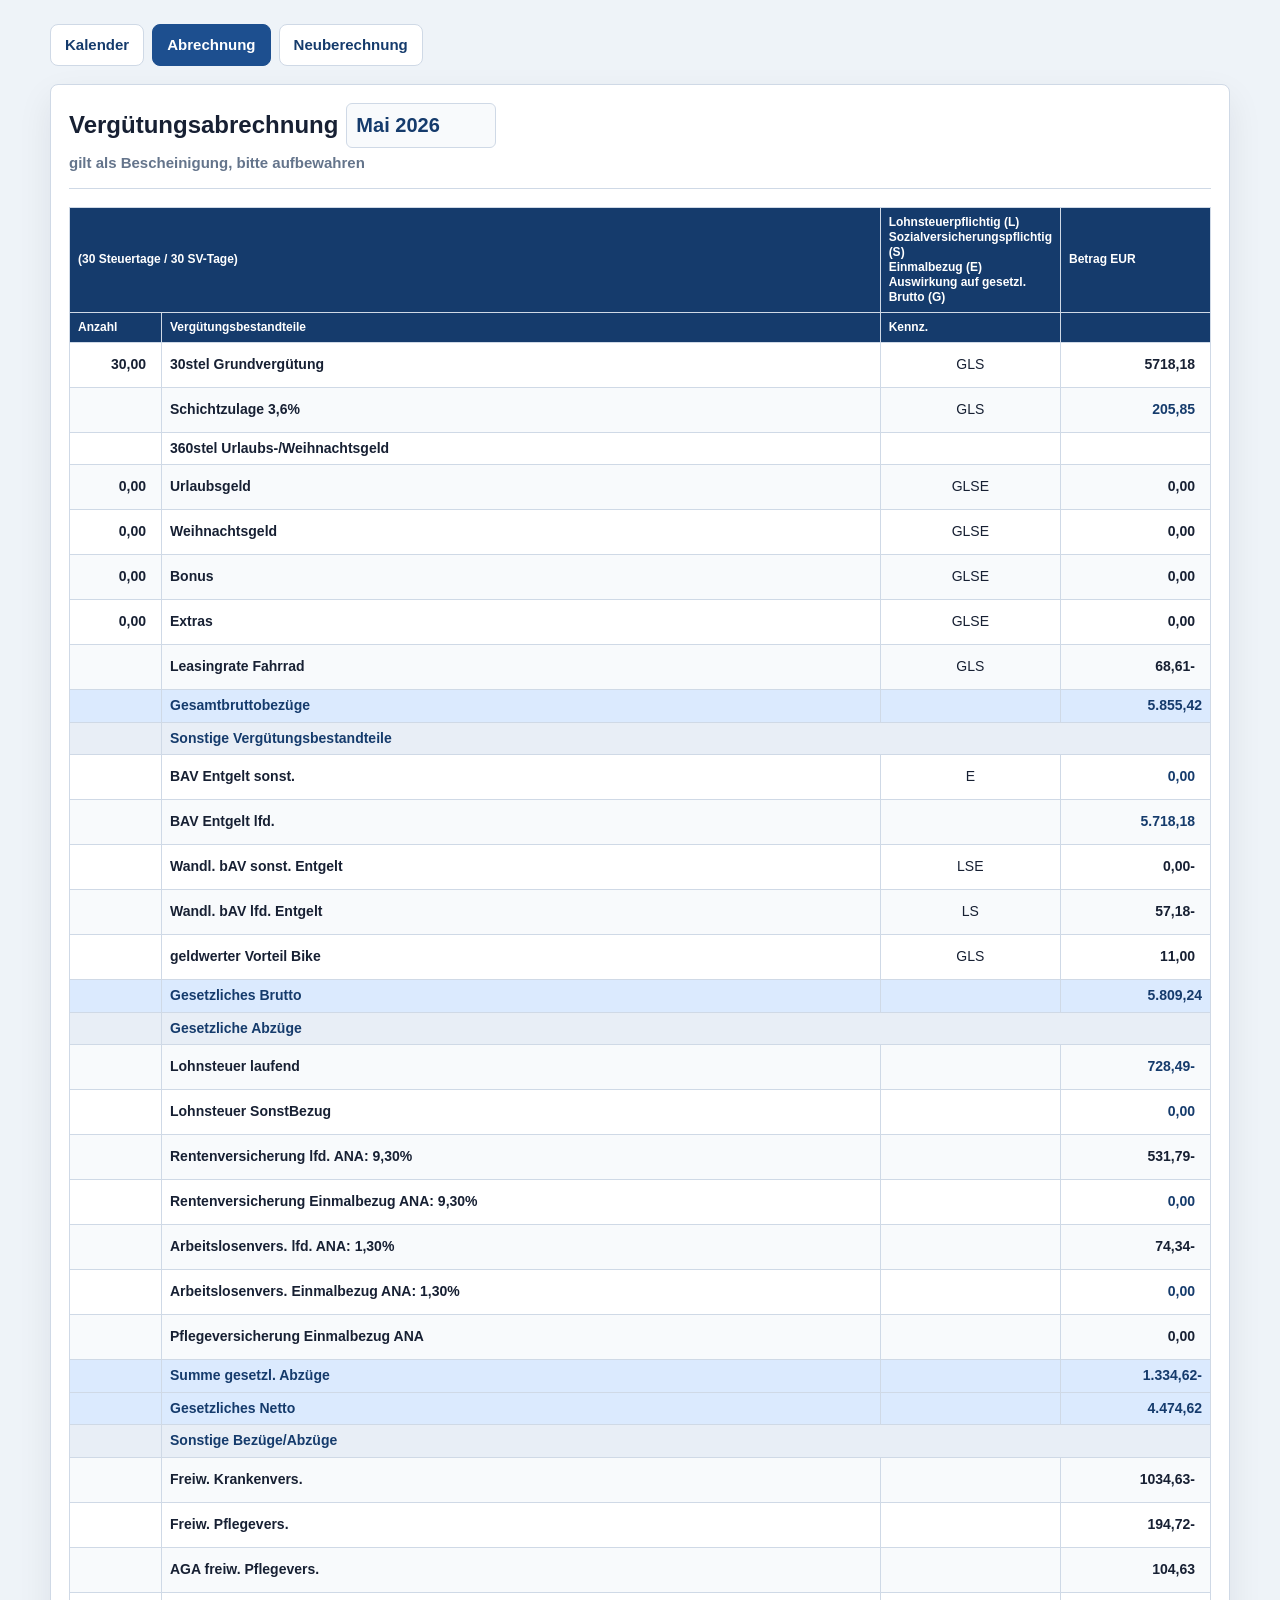
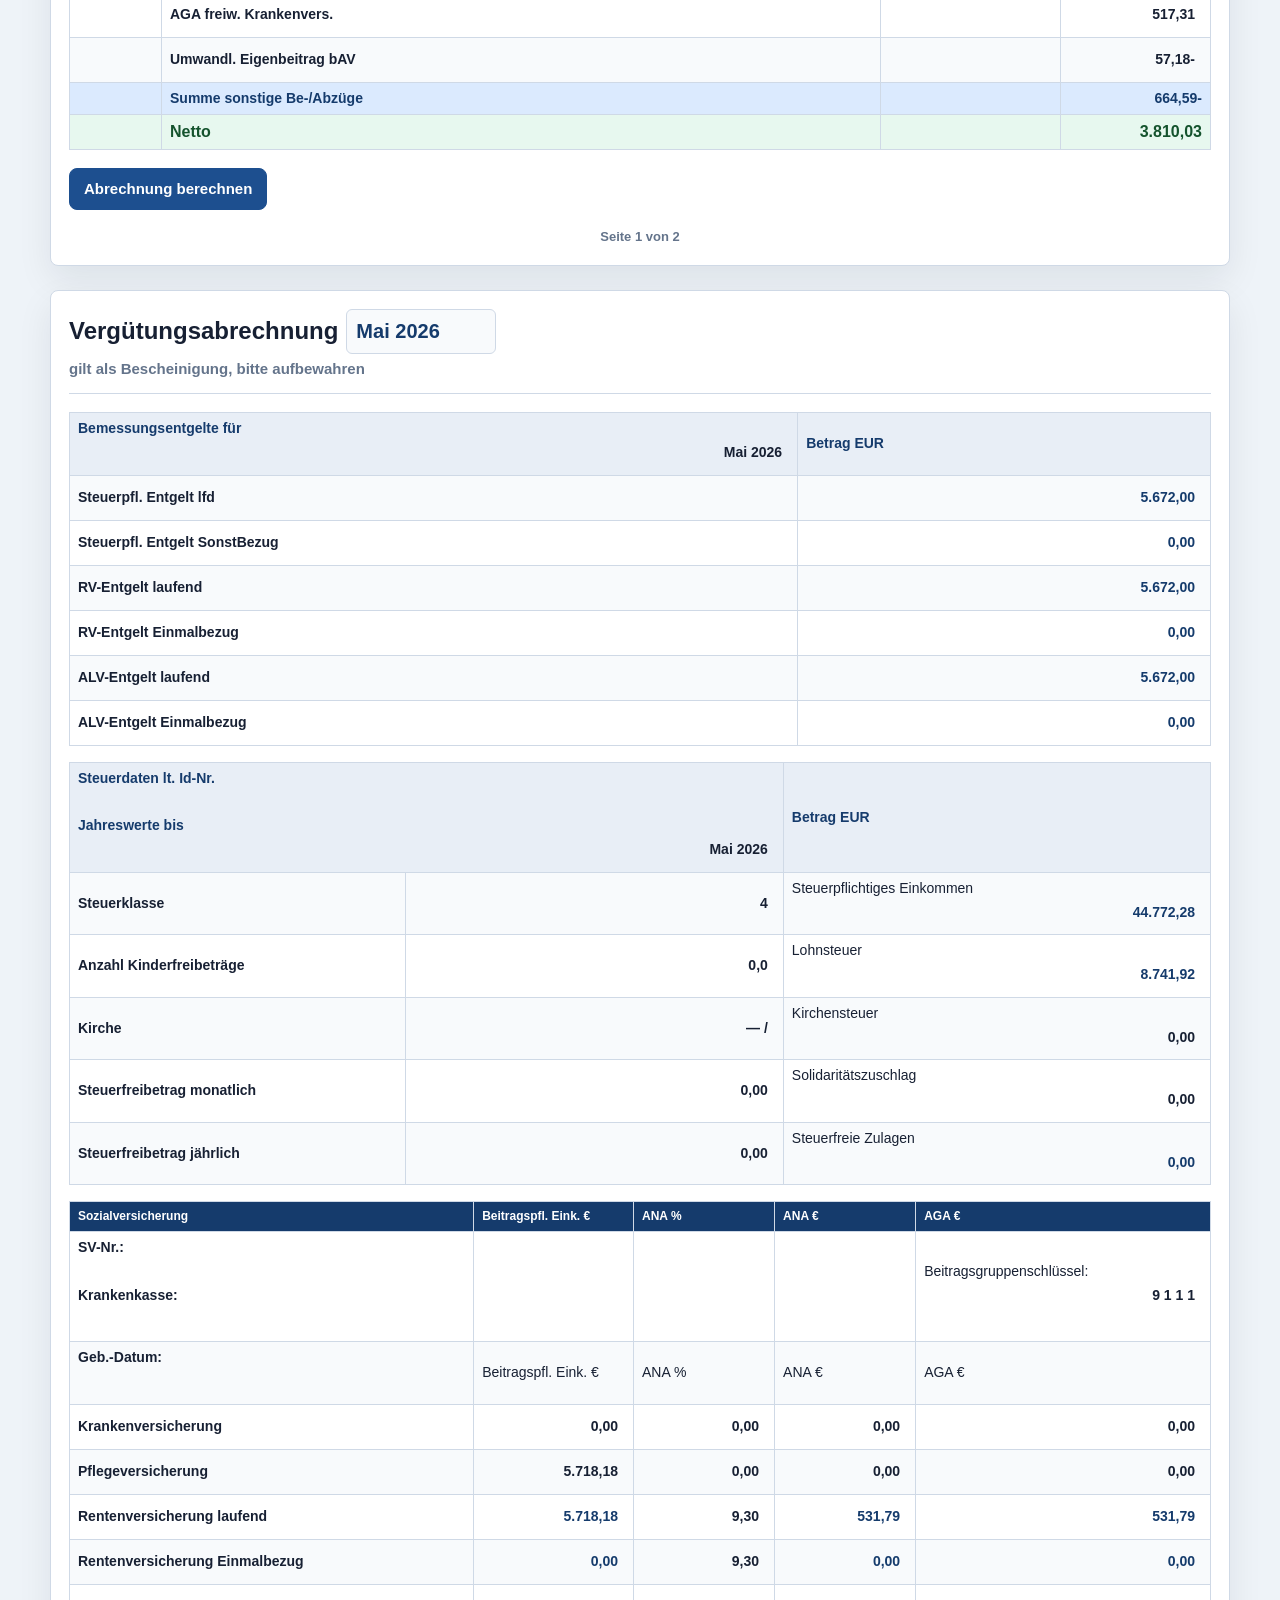
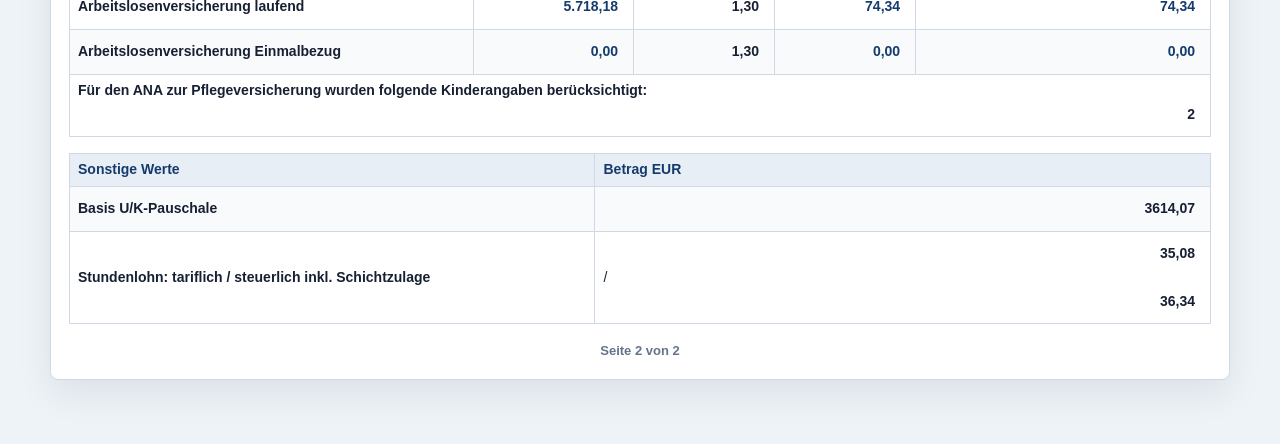
==== abrechnung.html @ 5025bce4 "Create iPhone payroll app" ====
<!doctype html>
<html lang="de">
  <head>
    <!-- Zeichensatz -->
    <meta charset="UTF-8" />

    <!-- Mobile Darstellung -->
    <meta
      name="viewport"
      content="width=device-width, initial-scale=1.0, viewport-fit=cover"
    />
    <meta name="theme-color" content="#1d4f8f" />
    <meta name="mobile-web-app-capable" content="yes" />
    <meta name="apple-mobile-web-app-capable" content="yes" />
    <meta name="apple-mobile-web-app-title" content="LohnApp" />
    <meta name="apple-mobile-web-app-status-bar-style" content="default" />
    <link rel="manifest" href="manifest.webmanifest" />
    <link rel="apple-touch-icon" href="icons/apple-touch-icon.png" />

    <title>Vergütungsabrechnung</title>

    <!-- Gemeinsamer Style -->
    <link rel="stylesheet" href="css/base.css?v=20260613" />

    <!-- Nur Abrechnung-Style -->
    <link rel="stylesheet" href="css/abrechnung.css?v=20260613" />
  </head>

  <body>
    <main class="payroll-page">
      <!-- Navigation -->
      <nav class="nav">
        <a href="index.html">Kalender</a>
        <a class="active" href="abrechnung.html">Abrechnung</a>
        <a href="neuberechnung.html">Neuberechnung</a>
      </nav>

      <!-- =====================================================
           SEITE 1: LAUFENDE ABRECHNUNG
      ====================================================== -->
      <section class="payslip">
        <header class="payslip-header">
          <h1>
            Vergütungsabrechnung
            <input id="abrechnungTitel" value="Mai 2026" />
          </h1>

          <p>gilt als Bescheinigung, bitte aufbewahren</p>
        </header>

        <table class="payslip-table main-table">
          <thead>
            <tr>
              <th colspan="2">(30 Steuertage / 30 SV-Tage)</th>
              <th>
                Lohnsteuerpflichtig (L)<br />
                Sozialversicherungspflichtig (S)<br />
                Einmalbezug (E)<br />
                Auswirkung auf gesetzl. Brutto (G)
              </th>
              <th>Betrag EUR</th>
            </tr>

            <tr>
              <th>Anzahl</th>
              <th>Vergütungsbestandteile</th>
              <th>Kennz.</th>
              <th></th>
            </tr>
          </thead>

          <tbody>
            <!-- Grundvergütung -->
            <tr>
              <td><input id="grundAnzahl" value="30,00" /></td>
              <td>30stel Grundvergütung</td>
              <td>GLS</td>
              <td><input id="grundBetrag" value="5718,18" /></td>
            </tr>

            <tr>
              <td></td>
              <td>Schichtzulage 3,6%</td>
              <td>GLS</td>
              <td><input id="schichtzulageBetrag" value="0,00" readonly /></td>
            </tr>

            <!-- Hinweiszeile wie echte Abrechnung -->
            <tr>
              <td></td>
              <td>360stel Urlaubs-/Weihnachtsgeld</td>
              <td></td>
              <td></td>
            </tr>

            <!-- Manuelle Sonderzahlungen -->
            <tr>
              <td><input id="urlaubsgeldAnzahl" value="0,00" /></td>
              <td>Urlaubsgeld</td>
              <td>GLSE</td>
              <td><input id="urlaubsgeldBetrag" value="0,00" /></td>
            </tr>

            <tr>
              <td><input id="weihnachtsgeldAnzahl" value="0,00" /></td>
              <td>Weihnachtsgeld</td>
              <td>GLSE</td>
              <td><input id="weihnachtsgeldBetrag" value="0,00" /></td>
            </tr>

            <tr>
              <td><input id="bonusAnzahl" value="0,00" /></td>
              <td>Bonus</td>
              <td>GLSE</td>
              <td><input id="bonusBetrag" value="0,00" /></td>
            </tr>

            <tr>
              <td><input id="extrasAnzahl" value="0,00" /></td>
              <td>Extras</td>
              <td>GLSE</td>
              <td><input id="extrasBetrag" value="0,00" /></td>
            </tr>

            <!-- Fahrrad Leasing ist negativ, weil Minus am Ende steht -->
            <tr>
              <td></td>
              <td>Leasingrate Fahrrad</td>
              <td>GLS</td>
              <td><input id="leasingrateFahrrad" value="68,61-" /></td>
            </tr>

            <!-- Summe Brutto -->
            <tr class="total-row">
              <td></td>
              <td>Gesamtbruttobezüge</td>
              <td></td>
              <td id="gesamtBrutto">0,00</td>
            </tr>

            <!-- Sonstige Vergütungsbestandteile -->
            <tr class="section-row">
              <td></td>
              <td colspan="3">Sonstige Vergütungsbestandteile</td>
            </tr>

            <tr>
              <td></td>
              <td>BAV Entgelt sonst.</td>
              <td>E</td>
              <td><input id="bavSonst" value="0,00" readonly /></td>
            </tr>

            <tr>
              <td></td>
              <td>BAV Entgelt lfd.</td>
              <td></td>
              <td><input id="bavLfd" value="5718,18" readonly /></td>
            </tr>

            <tr>
              <td></td>
              <td>Wandl. bAV sonst. Entgelt</td>
              <td>LSE</td>
              <td><input id="wandlBavSonst" value="0,00-" /></td>
            </tr>

            <tr>
              <td></td>
              <td>Wandl. bAV lfd. Entgelt</td>
              <td>LS</td>
              <td><input id="bavEigenbeitrag" value="57,18-" /></td>
            </tr>

            <tr>
              <td></td>
              <td>geldwerter Vorteil Bike</td>
              <td>GLS</td>
              <td><input id="geldwerterVorteilBike" value="11,00" /></td>
            </tr>

            <tr class="total-row">
              <td></td>
              <td>Gesetzliches Brutto</td>
              <td></td>
              <td id="gesetzlichesBrutto">0,00</td>
            </tr>

            <!-- Gesetzliche Abzüge -->
            <tr class="section-row">
              <td></td>
              <td colspan="3">Gesetzliche Abzüge</td>
            </tr>

            <tr>
              <td></td>
              <td>Lohnsteuer laufend</td>
              <td></td>
              <td><input id="lohnsteuerLaufend" value="0,00-" readonly /></td>
            </tr>

            <tr>
              <td></td>
              <td>Lohnsteuer SonstBezug</td>
              <td></td>
              <td>
                <input id="lohnsteuerSonstBezug" value="0,00-" readonly />
              </td>
            </tr>

            <tr>
              <td></td>
              <td>Rentenversicherung lfd. ANA: 9,30%</td>
              <td></td>
              <td><input id="rentenversicherungLfd" value="0,00-" /></td>
            </tr>

            <tr>
              <td></td>
              <td>Rentenversicherung Einmalbezug ANA: 9,30%</td>
              <td></td>
              <td>
                <input id="rentenversicherungEinmalig" value="0,00-" readonly />
              </td>
            </tr>

            <tr>
              <td></td>
              <td>Arbeitslosenvers. lfd. ANA: 1,30%</td>
              <td></td>
              <td><input id="arbeitslosenversicherungLfd" value="0,00-" /></td>
            </tr>

            <tr>
              <td></td>
              <td>Arbeitslosenvers. Einmalbezug ANA: 1,30%</td>
              <td></td>
              <td>
                <input
                  id="arbeitslosenversicherungEinmalig"
                  value="0,00-"
                  readonly
                />
              </td>
            </tr>

            <tr>
              <td></td>
              <td>Pflegeversicherung Einmalbezug ANA</td>
              <td></td>
              <td><input id="pflegeversicherungEinmalig" value="0,00-" /></td>
            </tr>

            <tr class="total-row">
              <td></td>
              <td>Summe gesetzl. Abzüge</td>
              <td></td>
              <td id="gesetzlicheAbzuege">0,00-</td>
            </tr>

            <tr class="total-row">
              <td></td>
              <td>Gesetzliches Netto</td>
              <td></td>
              <td id="gesetzlichesNetto">0,00</td>
            </tr>

            <!-- Sonstige Bezüge / Abzüge -->
            <tr class="section-row">
              <td></td>
              <td colspan="3">Sonstige Bezüge/Abzüge</td>
            </tr>

            <tr>
              <td></td>
              <td>Freiw. Krankenvers.</td>
              <td></td>
              <td><input id="freiwKrankenversicherung" value="1034,63-" /></td>
            </tr>

            <tr>
              <td></td>
              <td>Freiw. Pflegevers.</td>
              <td></td>
              <td><input id="freiwPflegeversicherung" value="194,72-" /></td>
            </tr>

            <tr>
              <td></td>
              <td>AGA freiw. Pflegevers.</td>
              <td></td>
              <td><input id="agaPflegeversicherung" value="104,63" /></td>
            </tr>

            <tr>
              <td></td>
              <td>AGA freiw. Krankenvers.</td>
              <td></td>
              <td><input id="agaKrankenversicherung" value="517,31" /></td>
            </tr>

            <tr>
              <td></td>
              <td>Umwandl. Eigenbeitrag bAV</td>
              <td></td>
              <td><input id="umwandlEigenbeitragBav" value="0,00-" /></td>
            </tr>

            <tr class="total-row">
              <td></td>
              <td>Summe sonstige Be-/Abzüge</td>
              <td></td>
              <td id="sonstigeAbzuege">0,00-</td>
            </tr>

            <tr class="netto-row">
              <td></td>
              <td>Netto</td>
              <td></td>
              <td id="netto">0,00</td>
            </tr>
          </tbody>
        </table>

        <button id="abrechnungBerechnenBtn" class="print-btn">
          Abrechnung berechnen
        </button>

        <div class="page-number">Seite 1 von 2</div>
      </section>

      <!-- =====================================================
           SEITE 2: BEMESSUNG / STEUER / SV
      ====================================================== -->
      <section class="payslip payslip-page-two">
        <header class="payslip-header">
          <h1>
            Vergütungsabrechnung
            <input id="abrechnungTitel2" value="Mai 2026" />
          </h1>

          <p>gilt als Bescheinigung, bitte aufbewahren</p>
        </header>

        <!-- Bemessungsentgelte -->
        <table class="payslip-info-table">
          <tbody>
            <tr class="section-row">
              <td colspan="2">
                Bemessungsentgelte für
                <input id="bemessungsMonat" value="Mai 2026" />
              </td>
              <td>Betrag EUR</td>
            </tr>

            <tr>
              <td colspan="2">Steuerpfl. Entgelt lfd</td>
              <td><input id="steuerpflEntgeltLfd" value="0,00" readonly /></td>
            </tr>

            <tr>
              <td colspan="2">Steuerpfl. Entgelt SonstBezug</td>
              <td>
                <input id="steuerpflEntgeltSonst" value="0,00" readonly />
              </td>
            </tr>

            <tr>
              <td colspan="2">RV-Entgelt laufend</td>
              <td><input id="rvEntgeltLaufend" value="0,00" readonly /></td>
            </tr>

            <tr>
              <td colspan="2">RV-Entgelt Einmalbezug</td>
              <td><input id="rvEntgeltEinmal" value="0,00" readonly /></td>
            </tr>

            <tr>
              <td colspan="2">ALV-Entgelt laufend</td>
              <td><input id="alvEntgeltLaufend" value="0,00" readonly /></td>
            </tr>

            <tr>
              <td colspan="2">ALV-Entgelt Einmalbezug</td>
              <td><input id="alvEntgeltEinmal" value="0,00" readonly /></td>
            </tr>
          </tbody>
        </table>

        <!-- Steuerdaten -->
        <table class="payslip-info-table">
          <tbody>
            <tr class="section-row">
              <td colspan="2">
                Steuerdaten lt. Id-Nr.
                <input id="steuerId" value="" />
                Jahreswerte bis
                <input id="steuerJahrBis" value="Mai 2026" />
              </td>
              <td>Betrag EUR</td>
            </tr>

            <tr>
              <td>Steuerklasse</td>
              <td><input id="steuerklasse" value="4" /></td>
              <td>
                Steuerpflichtiges Einkommen
                <input id="steuerpflichtigesEinkommen" value="0,00" readonly />
              </td>
            </tr>

            <tr>
              <td>Anzahl Kinderfreibeträge</td>
              <td><input id="kinderfreibetraege" value="0,0" /></td>
              <td>
                Lohnsteuer
                <input id="jahresLohnsteuer" value="0,00" readonly />
              </td>
            </tr>

            <tr>
              <td>Kirche</td>
              <td><input id="kirche" value="— /" /></td>
              <td>
                Kirchensteuer
                <input id="kirchensteuer" value="0,00" />
              </td>
            </tr>

            <tr>
              <td>Steuerfreibetrag monatlich</td>
              <td><input id="steuerfreibetragMonatlich" value="0,00" /></td>
              <td>
                Solidaritätszuschlag
                <input id="soli" value="0,00" />
              </td>
            </tr>

            <tr>
              <td>Steuerfreibetrag jährlich</td>
              <td><input id="steuerfreibetragJaehrlich" value="0,00" /></td>
              <td>
                Steuerfreie Zulagen
                <input id="steuerfreieZulagen" value="0,00" readonly />
              </td>
            </tr>
          </tbody>
        </table>

        <!-- Sozialversicherung -->
        <table class="payslip-sv-table">
          <thead>
            <tr>
              <th>Sozialversicherung</th>
              <th>Beitragspfl. Eink. €</th>
              <th>ANA %</th>
              <th>ANA €</th>
              <th>AGA €</th>
            </tr>
          </thead>

          <tbody>
            <tr>
              <td>
                SV-Nr.:
                <input id="svNummer" value="" />
                Krankenkasse:
                <input
                  id="krankenkasse"
                  value=""
                />
              </td>
              <td></td>
              <td></td>
              <td></td>
              <td>
                Beitragsgruppenschlüssel:
                <input id="beitragsgruppe" value="9 1 1 1" />
              </td>
            </tr>

            <tr>
              <td>
                Geb.-Datum: <input id="geburtsdatum" value="" />
              </td>
              <td>Beitragspfl. Eink. €</td>
              <td>ANA %</td>
              <td>ANA €</td>
              <td>AGA €</td>
            </tr>

            <tr>
              <td>Krankenversicherung</td>
              <td><input id="kvEinkommen" value="0,00" /></td>
              <td><input id="kvAnaProzent" value="0,00" /></td>
              <td><input id="kvAnaEuro" value="0,00" /></td>
              <td><input id="kvAgaEuro" value="0,00" /></td>
            </tr>

            <tr>
              <td>Pflegeversicherung</td>
              <td><input id="pvEinkommen" value="0,00" /></td>
              <td><input id="pvAnaProzent" value="0,00" /></td>
              <td><input id="pvAnaEuro" value="0,00" /></td>
              <td><input id="pvAgaEuro" value="0,00" /></td>
            </tr>

            <tr>
              <td>Rentenversicherung laufend</td>
              <td><input id="rvEinkommen" value="0,00" readonly /></td>
              <td><input id="rvAnaProzent" value="9,30" /></td>
              <td><input id="rvAnaEuro" value="0,00" readonly /></td>
              <td><input id="rvAgaEuro" value="0,00" readonly /></td>
            </tr>

            <tr>
              <td>Rentenversicherung Einmalbezug</td>
              <td><input id="rvEinmalEinkommen" value="0,00" readonly /></td>
              <td><input id="rvEinmalProzent" value="9,30" /></td>
              <td><input id="rvEinmalAnaEuro" value="0,00" readonly /></td>
              <td><input id="rvEinmalAgaEuro" value="0,00" readonly /></td>
            </tr>

            <tr>
              <td>Arbeitslosenversicherung laufend</td>
              <td><input id="alvEinkommen" value="0,00" readonly /></td>
              <td><input id="alvAnaProzent" value="1,30" /></td>
              <td><input id="alvAnaEuro" value="0,00" readonly /></td>
              <td><input id="alvAgaEuro" value="0,00" readonly /></td>
            </tr>

            <tr>
              <td>Arbeitslosenversicherung Einmalbezug</td>
              <td><input id="alvEinmalEinkommen" value="0,00" readonly /></td>
              <td><input id="alvEinmalProzent" value="1,30" /></td>
              <td><input id="alvEinmalAnaEuro" value="0,00" readonly /></td>
              <td><input id="alvEinmalAgaEuro" value="0,00" readonly /></td>
            </tr>

            <tr>
              <td colspan="5">
                Für den ANA zur Pflegeversicherung wurden folgende Kinderangaben
                berücksichtigt:
                <input id="beruecksichtigteKinder" value="2" />
              </td>
            </tr>
          </tbody>
        </table>

        <!-- Sonstige Werte -->
        <table class="payslip-info-table">
          <tbody>
            <tr class="section-row">
              <td colspan="2">Sonstige Werte</td>
              <td>Betrag EUR</td>
            </tr>

            <tr>
              <td colspan="2">Basis U/K-Pauschale</td>
              <td><input id="basisUkPauschale" value="3614,07" /></td>
            </tr>

            <tr>
              <td colspan="2">
                Stundenlohn: tariflich / steuerlich inkl. Schichtzulage
              </td>
              <td>
                <input id="stundenlohnTariflich" value="35,08" />
                /
                <input id="stundenlohnSteuerlich" value="36,34" />
              </td>
            </tr>
          </tbody>
        </table>

        <div class="page-number">Seite 2 von 2</div>
      </section>
    </main>

    <!-- Nur Abrechnung-Script -->
    <script src="js/abrechnung.js?v=20260613"></script>
    <script src="js/app.js?v=20260613"></script>
  </body>
</html>
---- css/base.css ----
/* ==========================================
   BASIS
========================================== */

:root {
  --bg: #eef3f8;
  --surface: #ffffff;
  --surface-soft: #f8fafc;
  --surface-muted: #e8eef6;
  --text: #172033;
  --muted: #64748b;
  --border: #cfd9e6;
  --border-strong: #9aa9bc;
  --primary: #1d4f8f;
  --primary-dark: #153b6c;
  --primary-soft: #dbeafe;
  --danger: #b42318;
  --danger-soft: #fee4e2;
  --success-soft: #e7f8ef;
  --warning-soft: #fff4d6;
  --shadow: 0 14px 35px rgba(15, 23, 42, 0.08);
  --radius: 8px;
}

* {
  box-sizing: border-box;
  margin: 0;
  padding: 0;
}

html {
  min-width: 320px;
}

body {
  min-height: 100vh;
  background: var(--bg);
  color: var(--text);
  font-family: Inter, Arial, Helvetica, sans-serif;
  font-size: 15px;
  line-height: 1.45;
  -webkit-font-smoothing: antialiased;
  -webkit-tap-highlight-color: transparent;
}

/* ==========================================
   LAYOUT
========================================== */

.app,
.payroll-page,
.container {
  width: min(100% - 32px, 1500px);
  margin: 0 auto;
  padding: max(24px, env(safe-area-inset-top)) 0
    max(40px, env(safe-area-inset-bottom));
}

.payroll-page {
  width: min(100% - 32px, 1180px);
}

.app-header,
.payslip-header {
  margin-bottom: 18px;
}

.app-header {
  background: var(--surface);
  border: 1px solid var(--border);
  border-radius: var(--radius);
  box-shadow: var(--shadow);
  padding: 22px;
}

.app-header h1,
.payslip-header h1 {
  color: var(--text);
  font-size: 24px;
  font-weight: 800;
  letter-spacing: 0;
}

.app-header p,
.payslip-header p {
  color: var(--muted);
  font-weight: 600;
  margin-top: 4px;
}

/* ==========================================
   NAVIGATION
========================================== */

.nav {
  display: flex;
  flex-wrap: wrap;
  gap: 8px;
  margin: 0 0 18px;
}

.app-header .nav {
  margin: 18px 0 0;
}

.nav a {
  align-items: center;
  background: var(--surface);
  border: 1px solid var(--border);
  border-radius: var(--radius);
  color: var(--primary-dark);
  display: inline-flex;
  font-weight: 800;
  min-height: 40px;
  padding: 9px 14px;
  text-decoration: none;
}

.nav a:hover {
  border-color: var(--primary);
  color: var(--primary);
}

.nav a.active {
  background: var(--primary);
  border-color: var(--primary);
  color: #ffffff;
}

/* ==========================================
   FORMULARE UND BUTTONS
========================================== */

button,
input,
select {
  font: inherit;
}

button {
  background: var(--primary);
  border: 1px solid var(--primary);
  border-radius: var(--radius);
  color: #ffffff;
  cursor: pointer;
  font-weight: 800;
  min-height: 40px;
  padding: 9px 14px;
}

button:hover {
  background: var(--primary-dark);
  border-color: var(--primary-dark);
}

input,
select {
  background: #ffffff;
  border: 1px solid var(--border);
  border-radius: 6px;
  color: var(--text);
  min-height: 36px;
  padding: 7px 9px;
}

select,
button,
.nav a {
  touch-action: manipulation;
}

input:focus,
select:focus,
button:focus-visible,
.nav a:focus-visible {
  outline: 3px solid rgba(29, 79, 143, 0.18);
  outline-offset: 2px;
}

input[readonly] {
  background: var(--surface-soft);
  color: var(--text);
}

.danger {
  background: var(--danger);
  border-color: var(--danger);
  color: #ffffff;
}

.danger:hover {
  background: #8f1d14;
  border-color: #8f1d14;
}

.print-btn {
  margin-top: 18px;
}

/* ==========================================
   DRUCK
========================================== */

@media print {
  body {
    background: #ffffff;
  }

  .nav,
  .print-btn {
    display: none !important;
  }
}
---- css/abrechnung.css ----
/* ==========================================
   ABRECHNUNG
========================================== */

.payslip {
  background: var(--surface);
  border: 1px solid var(--border);
  border-radius: var(--radius);
  box-shadow: var(--shadow);
  color: var(--text);
  margin-bottom: 24px;
  overflow-x: auto;
  padding: 18px;
}

.payslip-header {
  border-bottom: 1px solid var(--border);
  padding-bottom: 14px;
  text-align: left;
}

.payslip-header h1 {
  align-items: center;
  display: flex;
  flex-wrap: wrap;
  gap: 8px;
}

.payslip-header h1 input {
  background: var(--surface-soft);
  border: 1px solid var(--border);
  color: var(--primary-dark);
  font-size: 20px;
  font-weight: 900;
  min-height: 36px;
  text-align: left;
  width: 150px;
}

/* ==========================================
   TABELLEN
========================================== */

.payslip-table,
.payslip-info-table,
.payslip-sv-table {
  border-collapse: collapse;
  font-size: 14px;
  line-height: 1.25;
  min-width: 900px;
  width: 100%;
}

.payslip-table th,
.payslip-table td,
.payslip-info-table th,
.payslip-info-table td,
.payslip-sv-table th,
.payslip-sv-table td {
  border: 1px solid var(--border);
  padding: 7px 8px;
  vertical-align: middle;
}

.payslip-table th,
.payslip-info-table th,
.payslip-sv-table th {
  background: var(--primary-dark);
  color: #ffffff;
  font-size: 12px;
  font-weight: 900;
  text-align: left;
}

.payslip-table tr:nth-child(even) td,
.payslip-info-table tr:nth-child(even) td,
.payslip-sv-table tr:nth-child(even) td {
  background: var(--surface-soft);
}

.payslip-table td:first-child {
  text-align: right;
  width: 92px;
}

.payslip-table td:nth-child(2) {
  font-weight: 750;
  min-width: 260px;
}

.payslip-table td:nth-child(3) {
  text-align: center;
  width: 88px;
}

.payslip-table td:nth-child(4),
.payslip-table td:nth-child(5) {
  font-weight: 850;
  text-align: right;
  width: 150px;
}

.payslip-table input,
.payslip-info-table input,
.payslip-sv-table input {
  background: transparent;
  border: 1px solid transparent;
  border-radius: 4px;
  font-size: 14px;
  font-weight: 800;
  min-height: 30px;
  padding: 4px 6px;
  text-align: right;
  width: 100%;
}

.payslip-table input:focus,
.payslip-info-table input:focus,
.payslip-sv-table input:focus {
  background: #ffffff;
  border-color: var(--primary);
  outline: none;
}

.payslip-table input[readonly],
.payslip-info-table input[readonly],
.payslip-sv-table input[readonly] {
  color: var(--primary-dark);
}

.section-row td {
  background: var(--surface-muted) !important;
  color: var(--primary-dark);
  font-weight: 900;
}

.total-row td {
  background: var(--primary-soft) !important;
  color: var(--primary-dark);
  font-weight: 900;
}

.netto-row td {
  background: var(--success-soft) !important;
  color: #14532d;
  font-size: 16px;
  font-weight: 900;
}

.payslip-info-table,
.payslip-sv-table {
  margin-top: 16px;
}

.payslip-info-table td:first-child,
.payslip-sv-table td:first-child {
  font-weight: 750;
}

.page-number {
  color: var(--muted);
  font-size: 13px;
  font-weight: 800;
  margin-top: 18px;
  text-align: center;
}

/* ==========================================
   DRUCK
========================================== */

@media print {
  .payroll-page {
    width: 100%;
    padding: 0;
  }

  .payslip {
    border: none;
    border-radius: 0;
    box-shadow: none;
    padding: 0;
  }
}

/* ==========================================
   RESPONSIVE
========================================== */

@media (max-width: 768px) {
  .payroll-page {
    width: min(100% - 20px, 1180px);
    padding-top: 12px;
  }

  .payslip {
    padding: 12px;
  }

  .payslip-header h1 {
    font-size: 20px;
  }
}
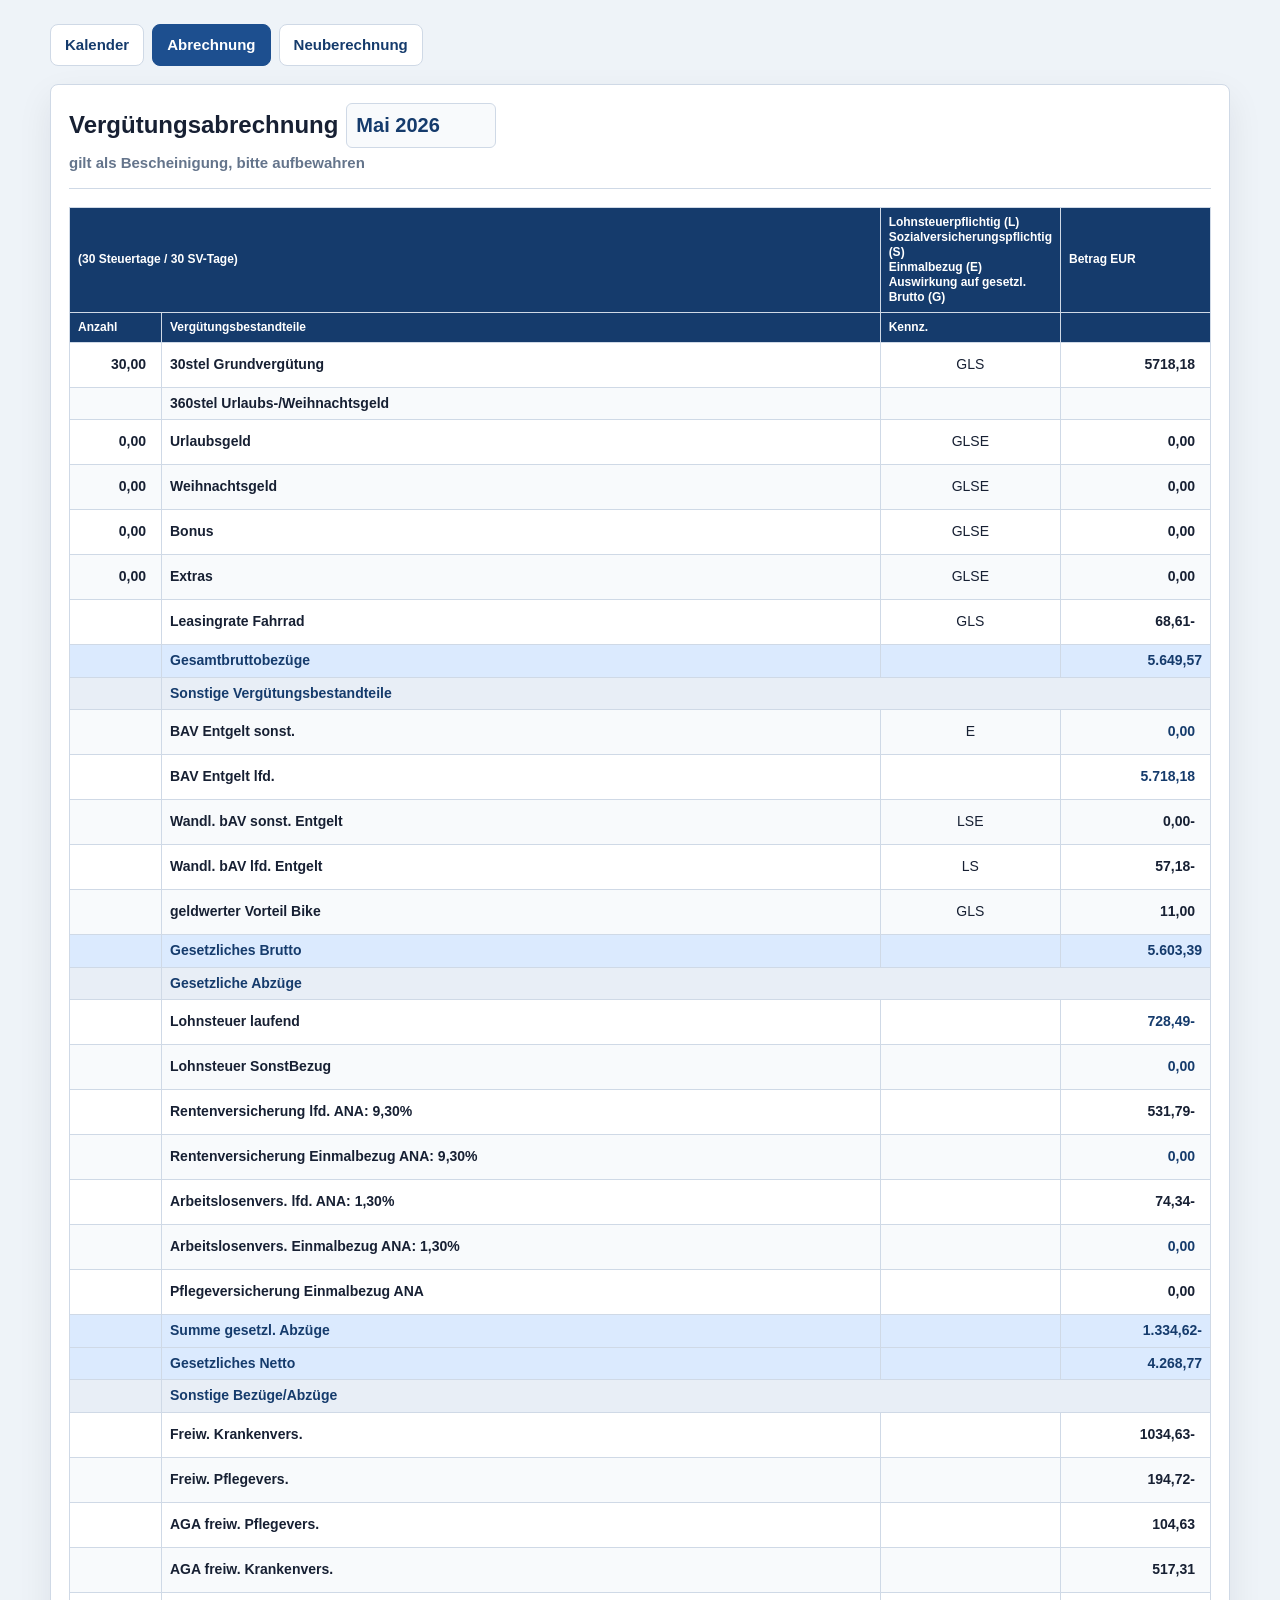
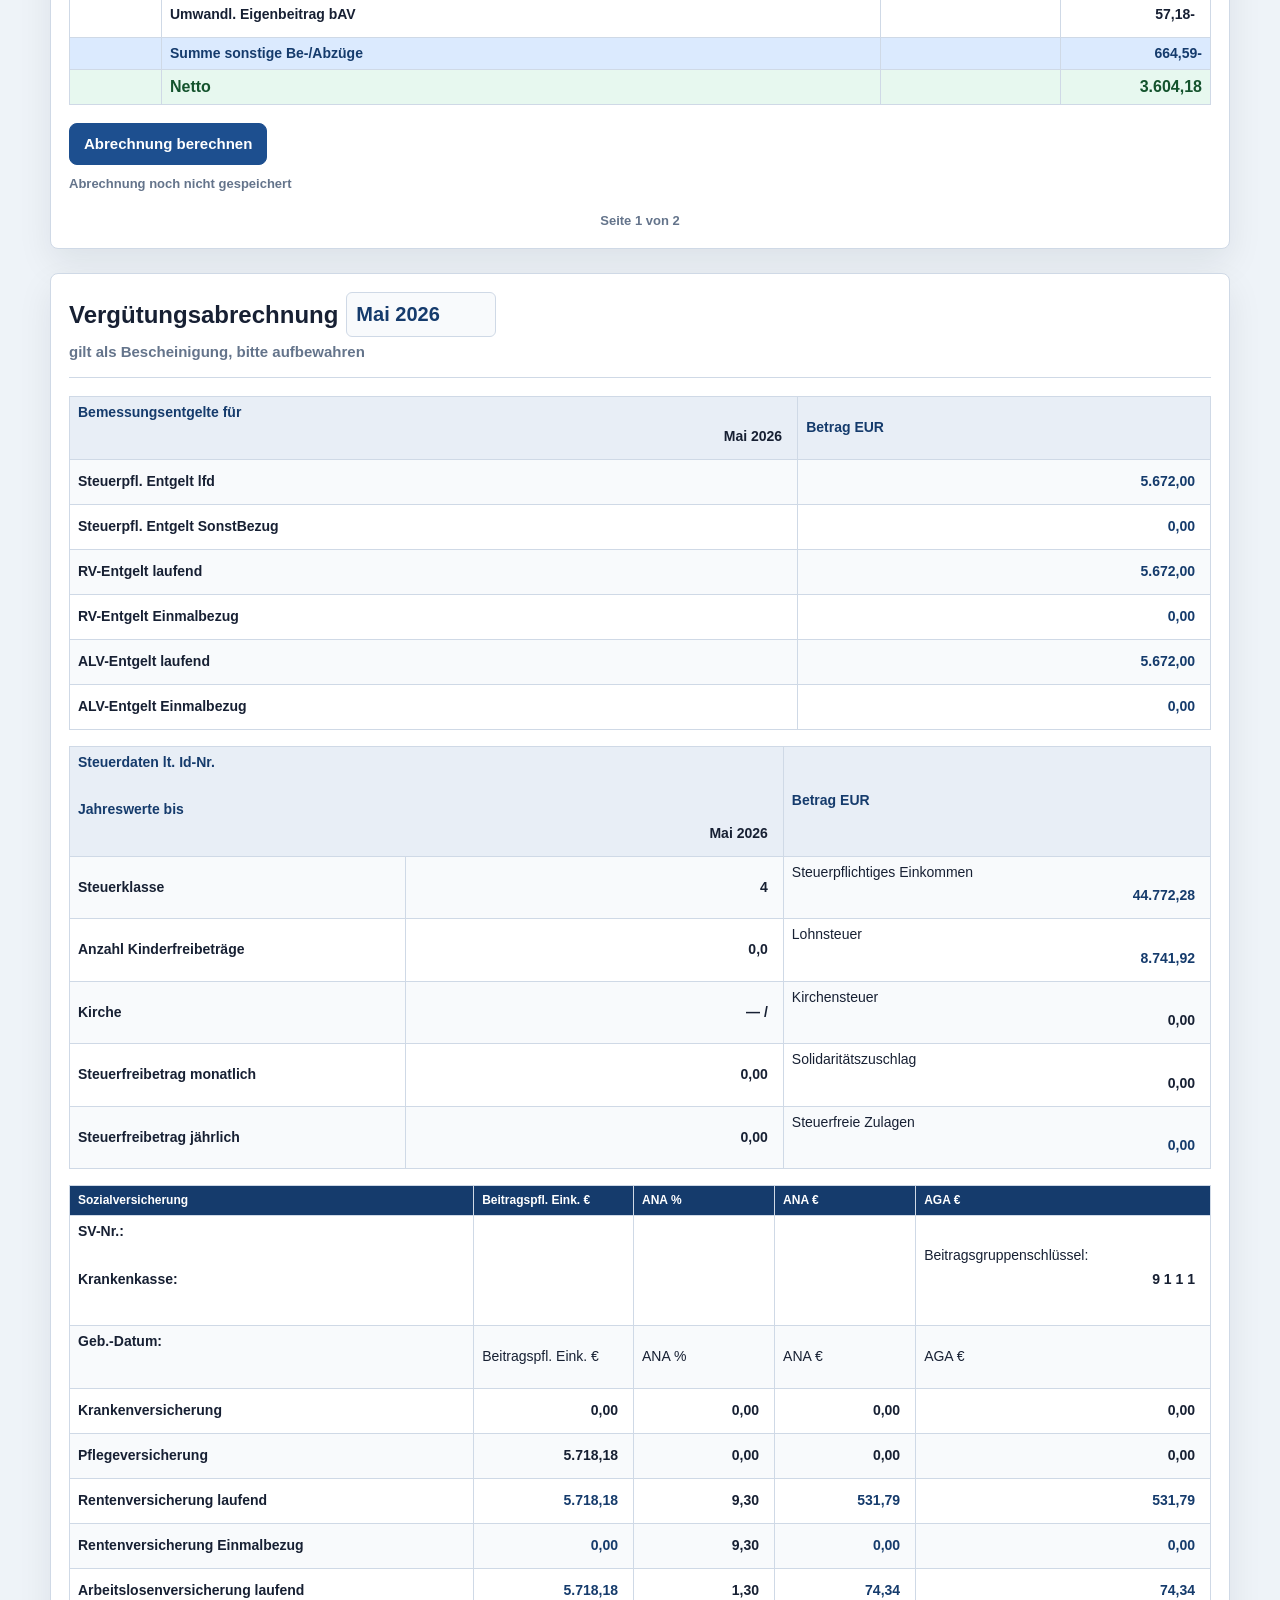
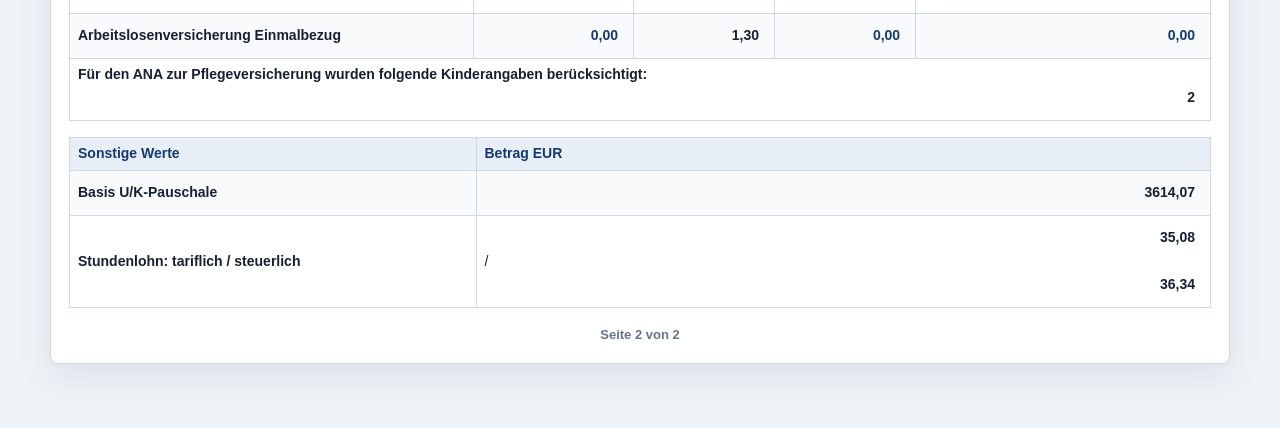
==== commit 20765a09: "Persist payroll form and remove allowance from payslip" ====
--- a/abrechnung.html
+++ b/abrechnung.html
@@ -20,10 +20,10 @@
     <title>Vergütungsabrechnung</title>
 
     <!-- Gemeinsamer Style -->
-    <link rel="stylesheet" href="css/base.css?v=20260613" />
+    <link rel="stylesheet" href="css/base.css?v=20260620" />
 
     <!-- Nur Abrechnung-Style -->
-    <link rel="stylesheet" href="css/abrechnung.css?v=20260613" />
+    <link rel="stylesheet" href="css/abrechnung.css?v=20260620" />
   </head>
 
   <body>
@@ -78,12 +78,6 @@
               <td><input id="grundBetrag" value="5718,18" /></td>
             </tr>
 
-            <tr>
-              <td></td>
-              <td>Schichtzulage 3,6%</td>
-              <td>GLS</td>
-              <td><input id="schichtzulageBetrag" value="0,00" readonly /></td>
-            </tr>
 
             <!-- Hinweiszeile wie echte Abrechnung -->
             <tr>
@@ -325,6 +319,9 @@
         <button id="abrechnungBerechnenBtn" class="print-btn">
           Abrechnung berechnen
         </button>
+        <p id="abrechnungSaveStatus" class="abrechnung-save-status">
+          Abrechnung automatisch gespeichert
+        </p>
 
         <div class="page-number">Seite 1 von 2</div>
       </section>
@@ -562,7 +559,7 @@
 
             <tr>
               <td colspan="2">
-                Stundenlohn: tariflich / steuerlich inkl. Schichtzulage
+                Stundenlohn: tariflich / steuerlich
               </td>
               <td>
                 <input id="stundenlohnTariflich" value="35,08" />
@@ -578,7 +575,7 @@
     </main>
 
     <!-- Nur Abrechnung-Script -->
-    <script src="js/abrechnung.js?v=20260613"></script>
+    <script src="js/abrechnung.js?v=20260620"></script>
     <script src="js/app.js?v=20260613"></script>
   </body>
 </html>
--- a/css/abrechnung.css
+++ b/css/abrechnung.css
@@ -157,6 +157,13 @@
   font-weight: 750;
 }
 
+.abrechnung-save-status {
+  color: var(--muted);
+  font-size: 13px;
+  font-weight: 800;
+  margin-top: 10px;
+}
+
 .page-number {
   color: var(--muted);
   font-size: 13px;
